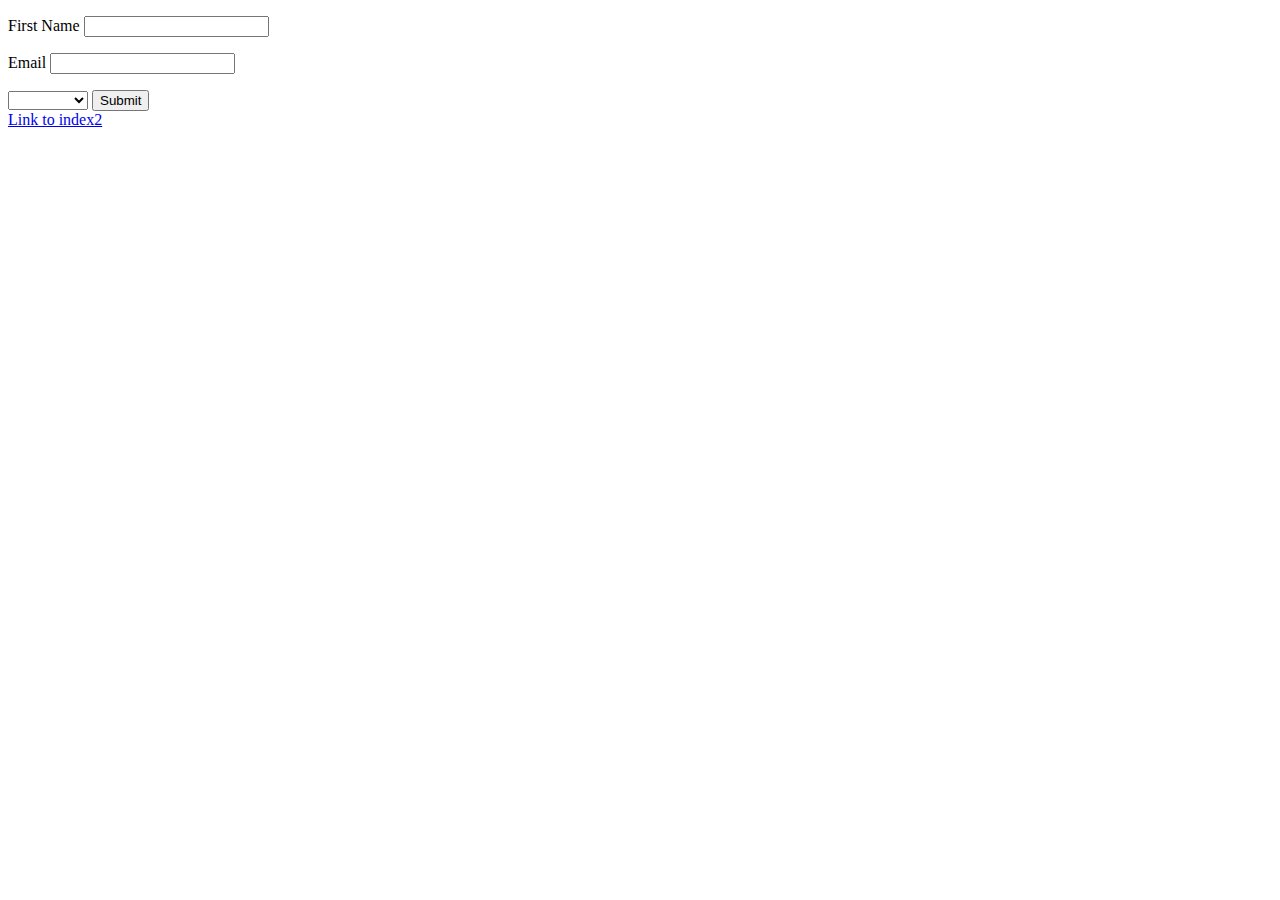
==== index.html @ 78f02f53 "All Updated File" ====
<!DOCTYPE html>
<html lang="en">
<head>
    <meta charset="UTF-8">
    <meta name="viewport" content="width=device-width, initial-scale=1.0">
    <meta http-equiv="X-UA-Compatible" content="ie=edge">
    <link rel="stylesheet" href="css-file1.css">
    <title>Page One</title>
</head>
<body>

<div id="form">
    <form method="GET" action="TestServlet">
        <p>
            First Name
            <input type="text" name="firstname">
        </p>
        <p>
            Email
            <input type="text" name="email">

        </p>

        <select name="format">
                <option value=""></option>
                <option value="html">HTML</option>
                <option value="plain">Plain Text</option>
                <option value="xml">XML</option>
        </select>
        <input type="submit" value="Submit">
    </form>
</div>

<div id="hyperlink">
    <a href="index2.html">Link to index2</a>
</div>

</body>
</html>
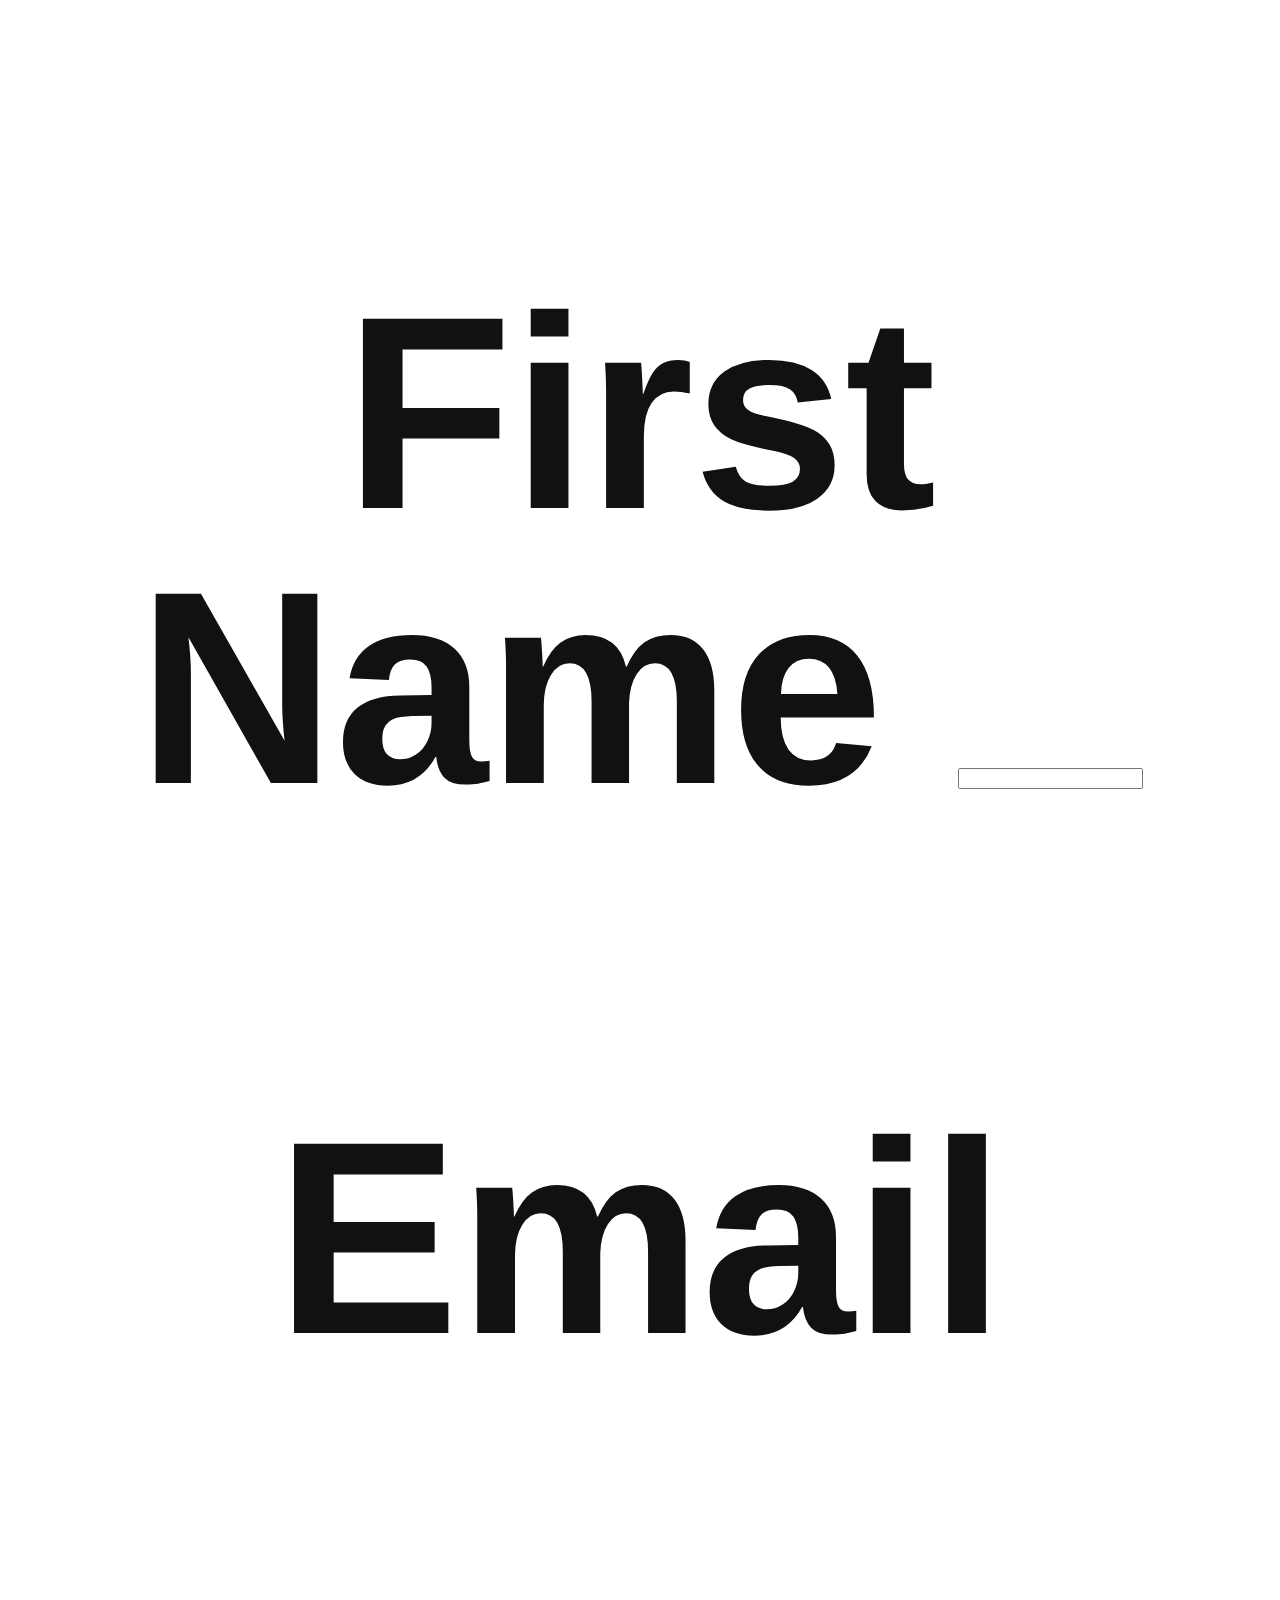
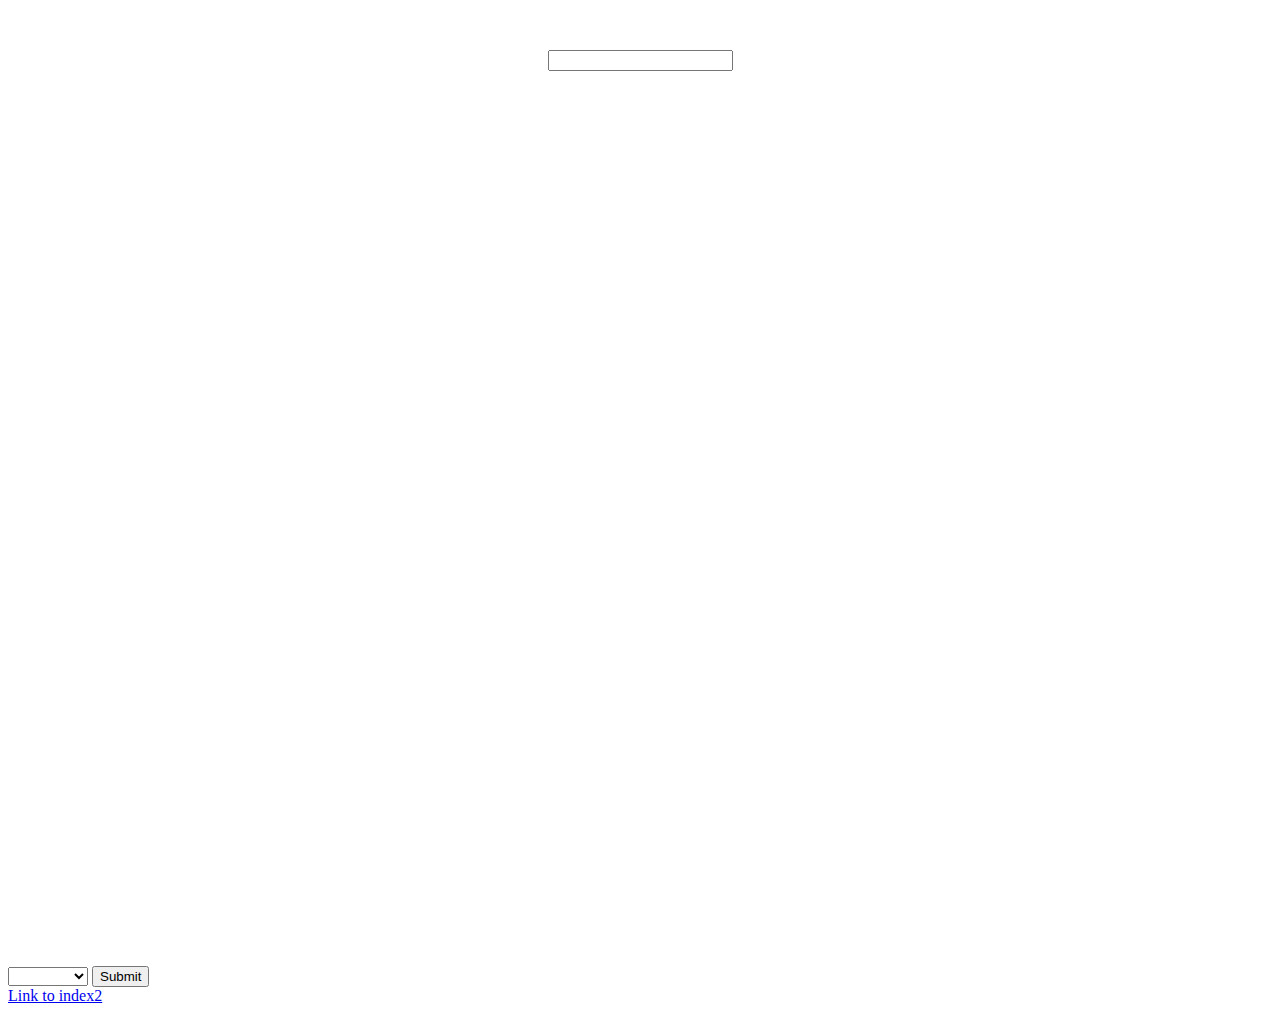
==== commit 64be119c: "Everything Required" ====
--- a/index.html
+++ b/index.html
@@ -8,29 +8,30 @@
     <title>Page One</title>
 </head>
 <body>
+ <div>
+    <div id="form">
+        <form method="GET" action="TestServlet">
+            <p class="text">
+                First Name
+                <input type="text" name="firstname">
+            </p>
+            <p class="text">
+                Email
+                <div id="email" class="center-screen" >
+                    <input  type="text" name="email">
+                </div>
+            </p>
 
-<div id="form">
-    <form method="GET" action="TestServlet">
-        <p>
-            First Name
-            <input type="text" name="firstname">
-        </p>
-        <p>
-            Email
-            <input type="text" name="email">
-
-        </p>
-
-        <select name="format">
-                <option value=""></option>
-                <option value="html">HTML</option>
-                <option value="plain">Plain Text</option>
-                <option value="xml">XML</option>
-        </select>
-        <input type="submit" value="Submit">
-    </form>
+            <select name="format">
+                    <option value=""></option>
+                    <option value="html">HTML</option>
+                    <option value="plain">Plain Text</option>
+                    <option value="xml">XML</option>
+            </select>
+            <input type="submit" value="Submit">
+        </form>
+    </div>
 </div>
-
 <div id="hyperlink">
     <a href="index2.html">Link to index2</a>
 </div>
--- a/css-file1.css
+++ b/css-file1.css
@@ -0,0 +1,22 @@
+.text {
+     color: #111; 
+     font-family: 'Helvetica Neue', sans-serif; 
+     font-size: 275px; 
+     font-weight: bold; 
+     letter-spacing: -1px; 
+     line-height: 1; 
+     text-align: center;
+}
+
+.center-screen {
+  display: flex;
+  flex-direction: column;
+  justify-content: center;
+  align-items: center;
+  text-align: center;
+  min-height: 100vh;
+}
+
+#email {
+    display: block;
+}